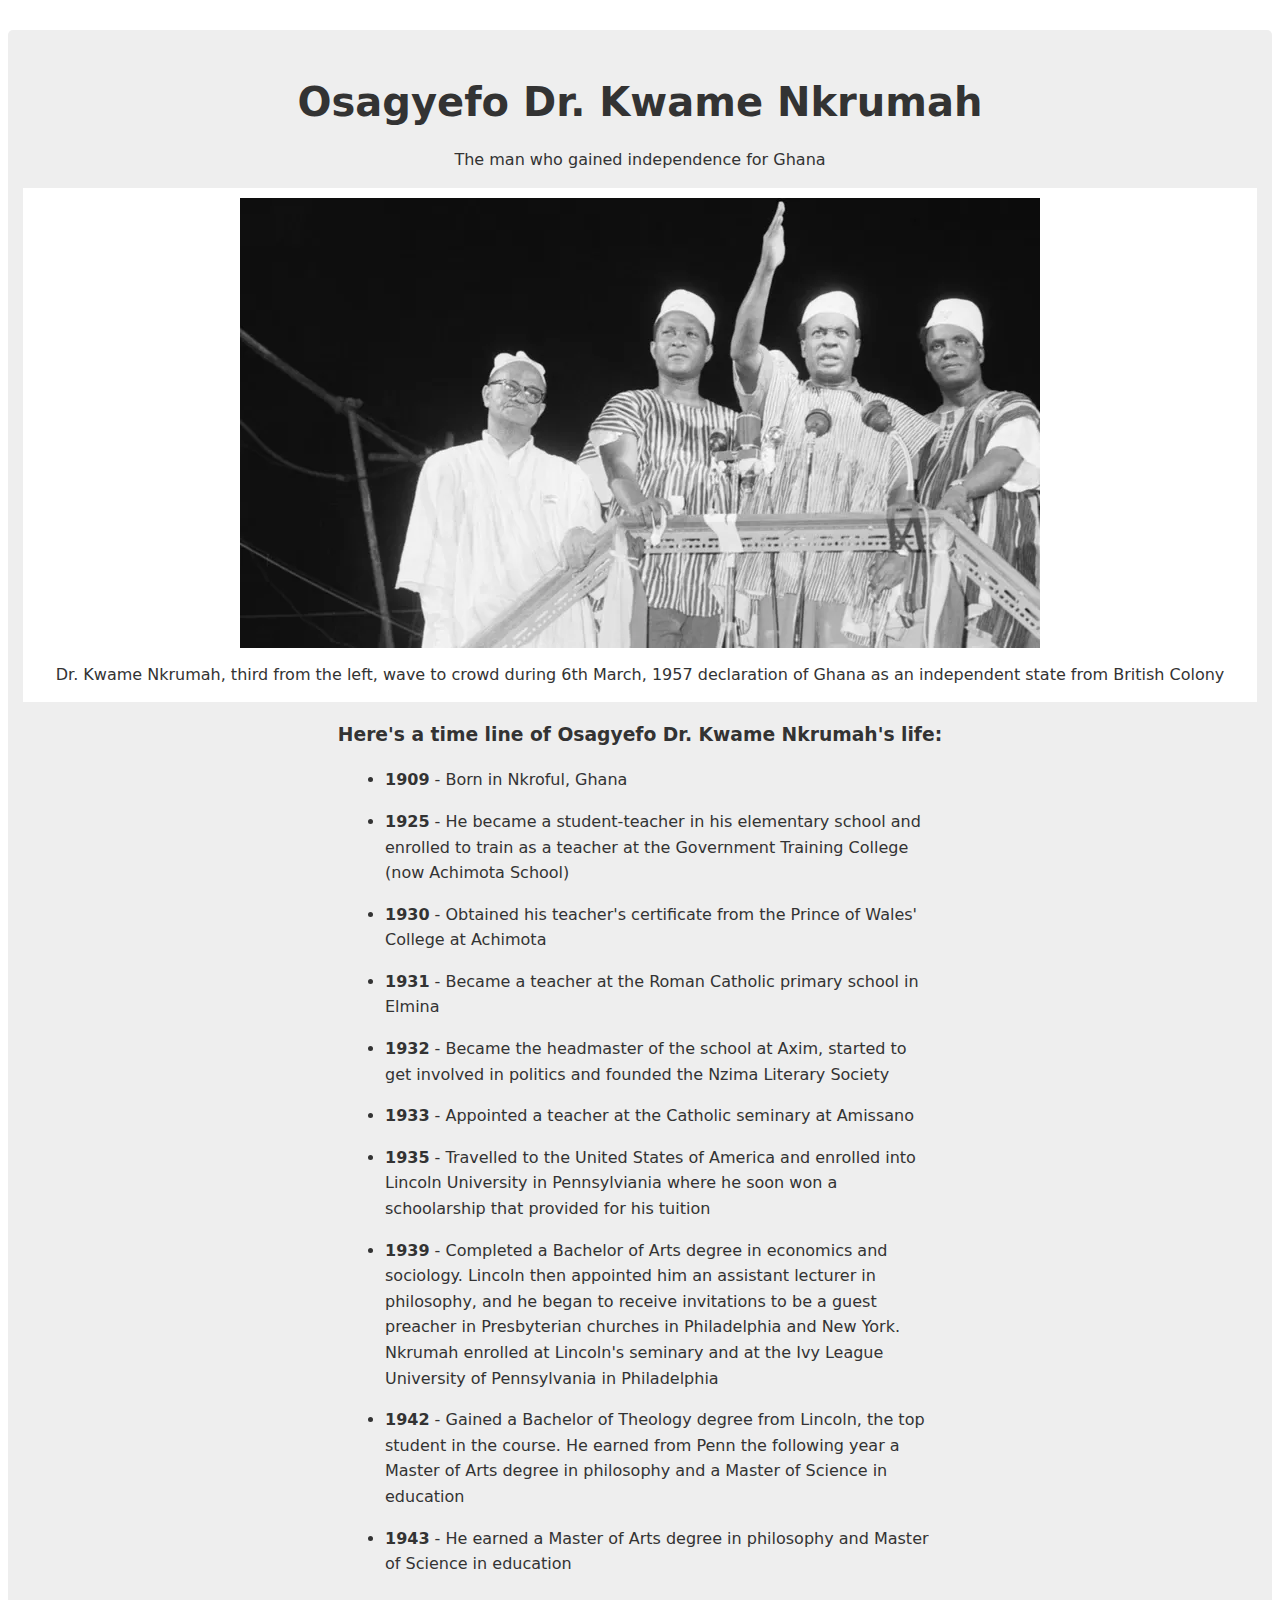
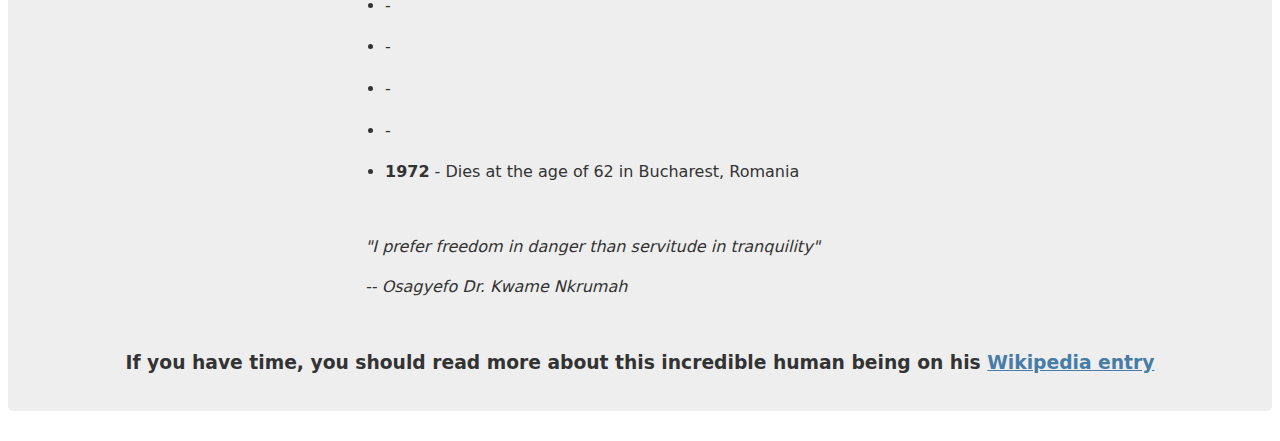
==== index.html @ 328874fb "added tribute page" ====
<!DOCTYPE html>
<html lang="en">
<head>
    <meta charset="UTF-8">
    <meta http-equiv="X-UA-Compatible" content="IE=edge">
    <meta name="viewport" content="width=device-width, initial-scale=1.0">
    <link rel="stylesheet" href="./styles.css">
    <title>Tribute to Dr. Nkrumah</title>
</head>
<body>
    <main id="main">
        <section>
            <h1 id="title">Osagyefo Dr. Kwame Nkrumah</h1>
            <p>The man who gained independence for Ghana</p>
        </section>
        
        <figure id="img-div">
            <img id="image" src="./_120637218_47004478-be37-4ad8-87d0-57248a6b7a44.webp" alt="Dr. Nkrumah and other members of the big-six declaring ghana's independence">
            <figcaption id="img-caption">Dr. Kwame Nkrumah, third from the left, wave to crowd during 6th March, 1957 declaration of Ghana as an independent state from British Colony</figcaption>
        </figure>
        
        <section id="tribute-info">
            <h3>Here's a time line of Osagyefo Dr. Kwame Nkrumah's life:</h3>
            <ul>
                <li><strong>1909</strong> - Born in Nkroful, Ghana</li>
                <li><strong>1925</strong> - He became a student-teacher in his elementary school and enrolled to train as a teacher at the Government Training College (now Achimota School)</li>
                <li><strong>1930</strong> - Obtained his teacher's certificate from the Prince of Wales' College at Achimota</li>
                <li><strong>1931</strong> - Became a teacher at the Roman Catholic primary school in Elmina</li>
                <li><strong>1932</strong> - Became the headmaster of the school at Axim, started to get involved in politics and founded the Nzima Literary Society</li>
                <li><strong>1933</strong> - Appointed a teacher at the Catholic seminary at Amissano</li>
                <li><strong>1935</strong> - Travelled to the United States of America and enrolled into Lincoln University in Pennsylviania where he soon won a schoolarship that provided for his tuition</li>
                <li><strong>1939</strong> - Completed a Bachelor of Arts degree in economics and sociology. Lincoln then appointed him an assistant lecturer in philosophy, and he began to receive invitations to be a guest preacher in Presbyterian churches in Philadelphia and New York. Nkrumah enrolled at Lincoln's seminary and at the Ivy League University of Pennsylvania in Philadelphia</li>
                <li><strong>1942</strong> - Gained a Bachelor of Theology degree from Lincoln, the top student in the course. He earned from Penn the following year a Master of Arts degree in philosophy and a Master of Science in education</li>
                <li><strong>1943</strong> - He earned a Master of Arts degree in philosophy and Master of Science in education</li>
                <li><strong></strong> - </li>
                <li><strong></strong> - </li>
                <li><strong></strong> - </li>
                <li><strong></strong> - </li>
                <li><strong>1972</strong> - Dies at the age of 62 in Bucharest, Romania</li>
            </ul>
            <blockquote>
                <p>"I prefer freedom in danger than servitude in tranquility"</p>
                <cite>-- Osagyefo Dr. Kwame Nkrumah</cite>
            </blockquote>
            <h3>If you have time, you should read more about this incredible human being on his <a id="tribute-link" href="https://en.wikipedia.org/wiki/Kwame_Nkrumah" target="_blank">Wikipedia entry</a></h3>
        </section>
    </main>
</body>
</html>
---- styles.css ----
html {
    font-size: 10px;
}

body {
    font-size: 1.6rem;
    line-height: 1.5;
    text-align: center;
    font-family: system-ui, -apple-system, BlinkMacSystemFont, 'Segoe UI', Roboto, Oxygen, Ubuntu, Cantarell, 'Open Sans', 'Helvetica Neue', sans-serif;
    color: #333;
    margin: 0;
}

main {
    background-color: #eee;
    border-radius: 5px;
    margin: 30px 8px;
    padding: 15px;
}

h1 {
    font-size: 4rem;
    margin-bottom: 0;
}

@media (max-width: 460px) {
    h1 {
        font-size: 3.5rem;
        line-height: 1.2;
    }
    main {
        margin: 0;
    }

    #img-caption {
        font-size: 1.4rem;
    }
}

a {
    color: #477ca7;
}

a:visited {
    color: #74638f;
}
.img-container {
    border: 1px solid sandybrown;
    background-color: white;
}

#img-div {
    background-color: white;
    padding: 10px;
    margin: 0;
}
img {
    max-width: 100%;
    display: block;
    height: auto;
    margin: 0 auto;    
}

#img-caption {
    margin: 15px 0 5px 0;
}

ul {
    max-width: 550px;
    margin: 0 auto 50px;
    text-align: left;
    line-height: 1.6;
}

li {
    margin: 16px 0;
}

blockquote {
    font-style: italic;
    max-width: 550px;
    margin: 0 auto 50px;
    text-align: left;
}
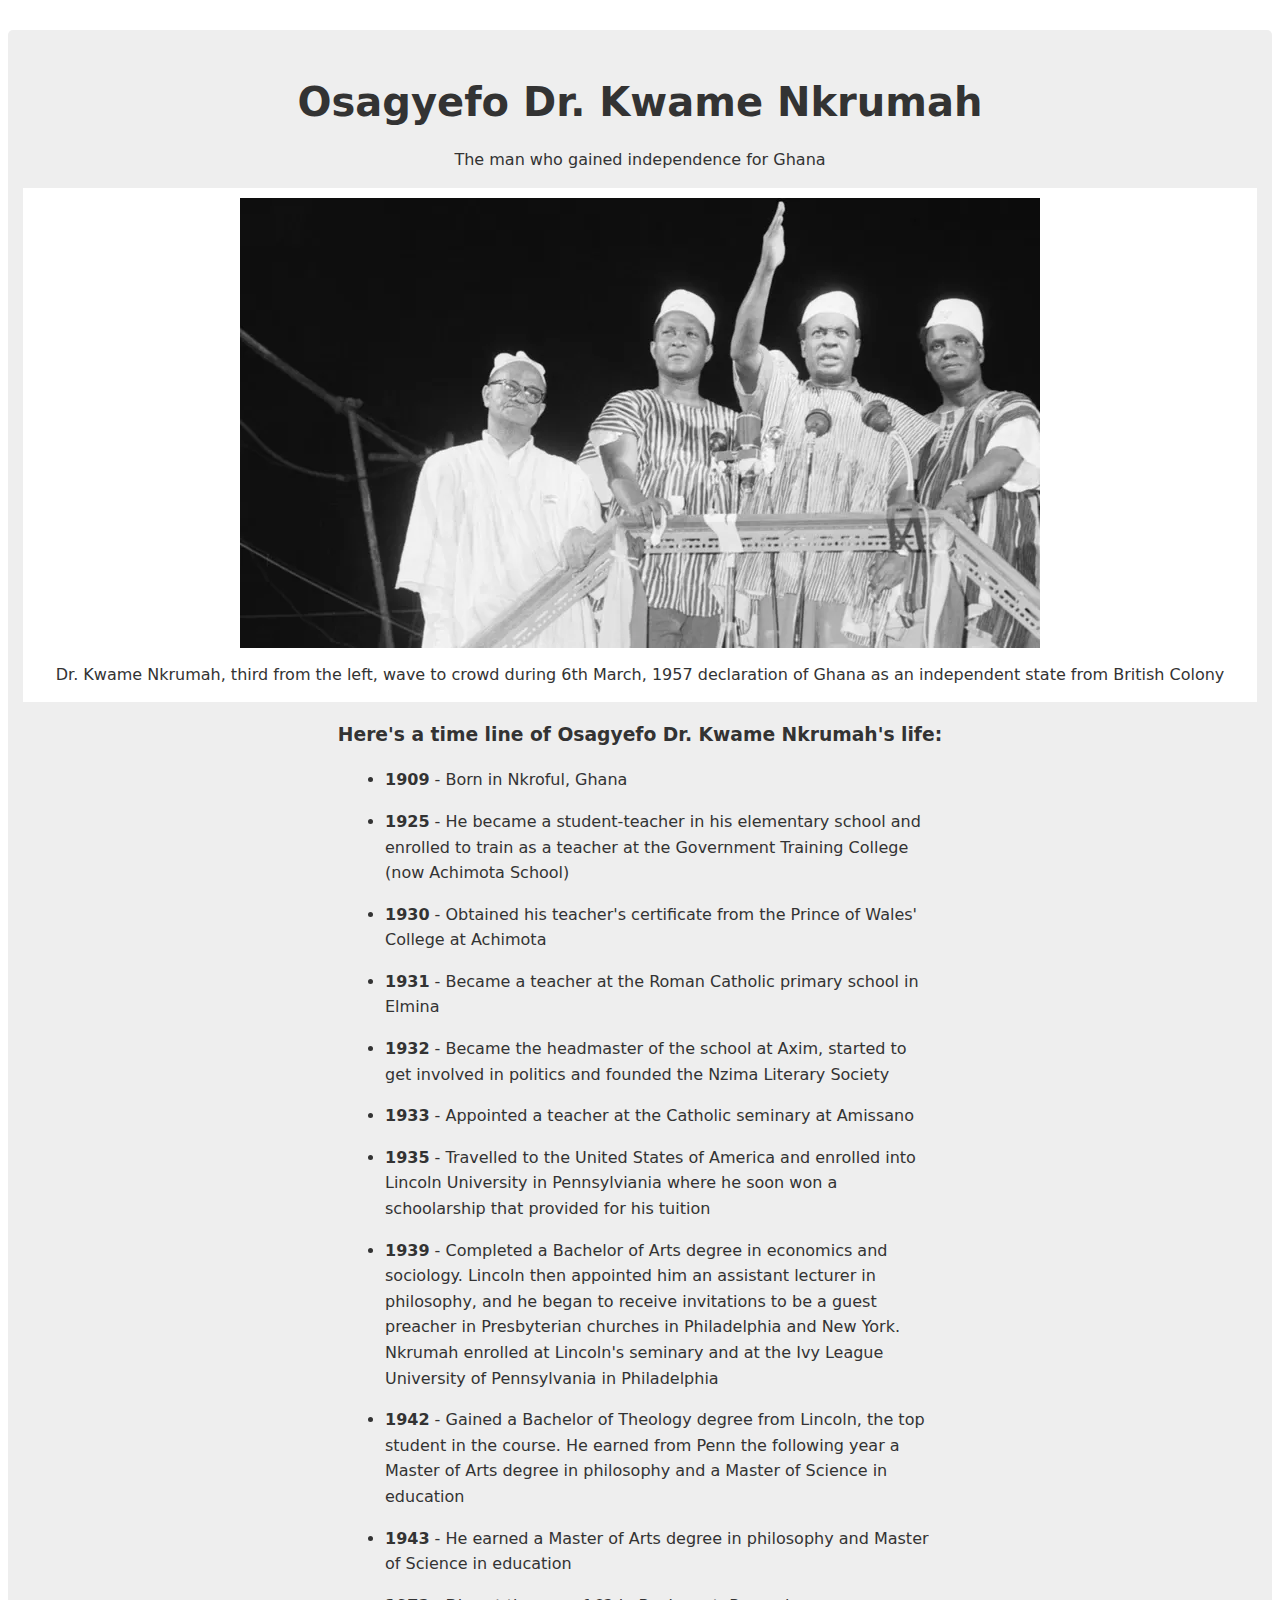
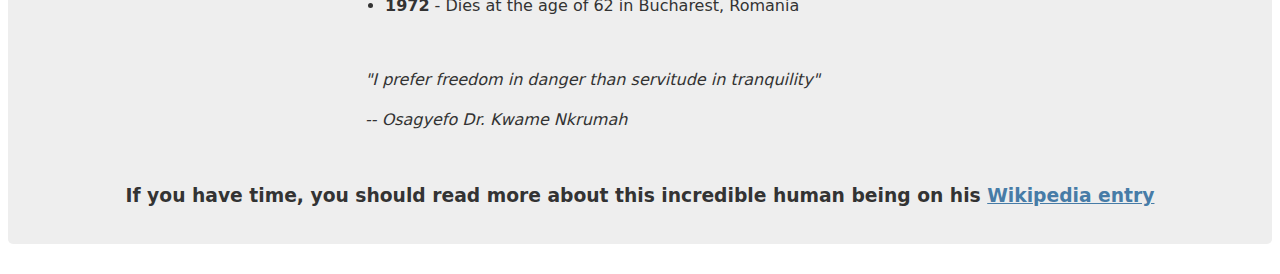
==== commit 2149711f: "Remove unused code" ====
--- a/index.html
+++ b/index.html
@@ -32,10 +32,6 @@
                 <li><strong>1939</strong> - Completed a Bachelor of Arts degree in economics and sociology. Lincoln then appointed him an assistant lecturer in philosophy, and he began to receive invitations to be a guest preacher in Presbyterian churches in Philadelphia and New York. Nkrumah enrolled at Lincoln's seminary and at the Ivy League University of Pennsylvania in Philadelphia</li>
                 <li><strong>1942</strong> - Gained a Bachelor of Theology degree from Lincoln, the top student in the course. He earned from Penn the following year a Master of Arts degree in philosophy and a Master of Science in education</li>
                 <li><strong>1943</strong> - He earned a Master of Arts degree in philosophy and Master of Science in education</li>
-                <li><strong></strong> - </li>
-                <li><strong></strong> - </li>
-                <li><strong></strong> - </li>
-                <li><strong></strong> - </li>
                 <li><strong>1972</strong> - Dies at the age of 62 in Bucharest, Romania</li>
             </ul>
             <blockquote>
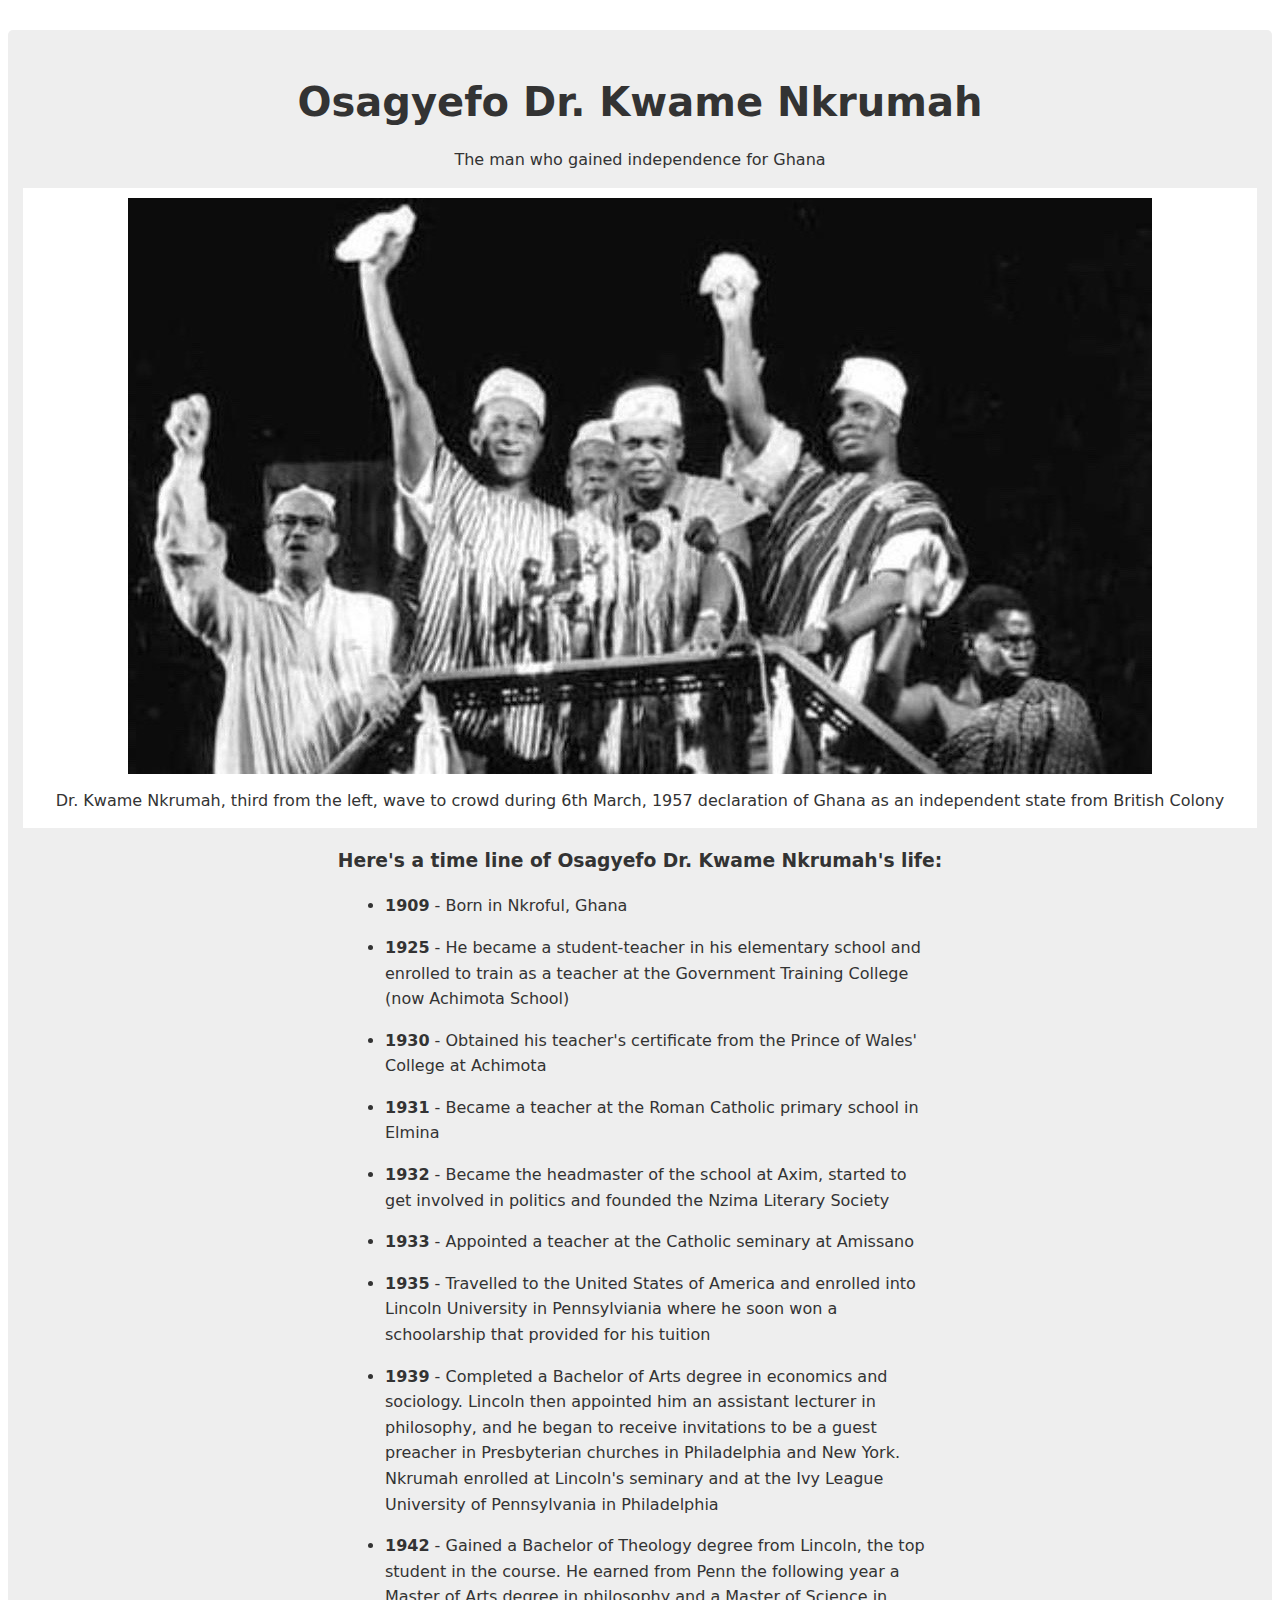
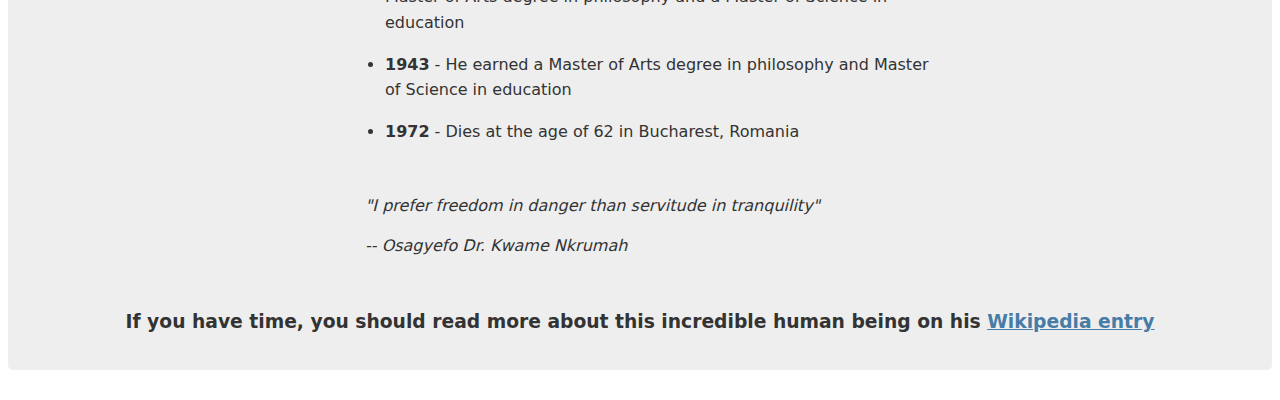
==== commit dbc60a50: "Add new image" ====
--- a/index.html
+++ b/index.html
@@ -15,7 +15,7 @@
         </section>
         
         <figure id="img-div">
-            <img id="image" src="./_120637218_47004478-be37-4ad8-87d0-57248a6b7a44.webp" alt="Dr. Nkrumah and other members of the big-six declaring ghana's independence">
+            <img id="image" src="kwame-nkrumah-2.jpg">
             <figcaption id="img-caption">Dr. Kwame Nkrumah, third from the left, wave to crowd during 6th March, 1957 declaration of Ghana as an independent state from British Colony</figcaption>
         </figure>
         
